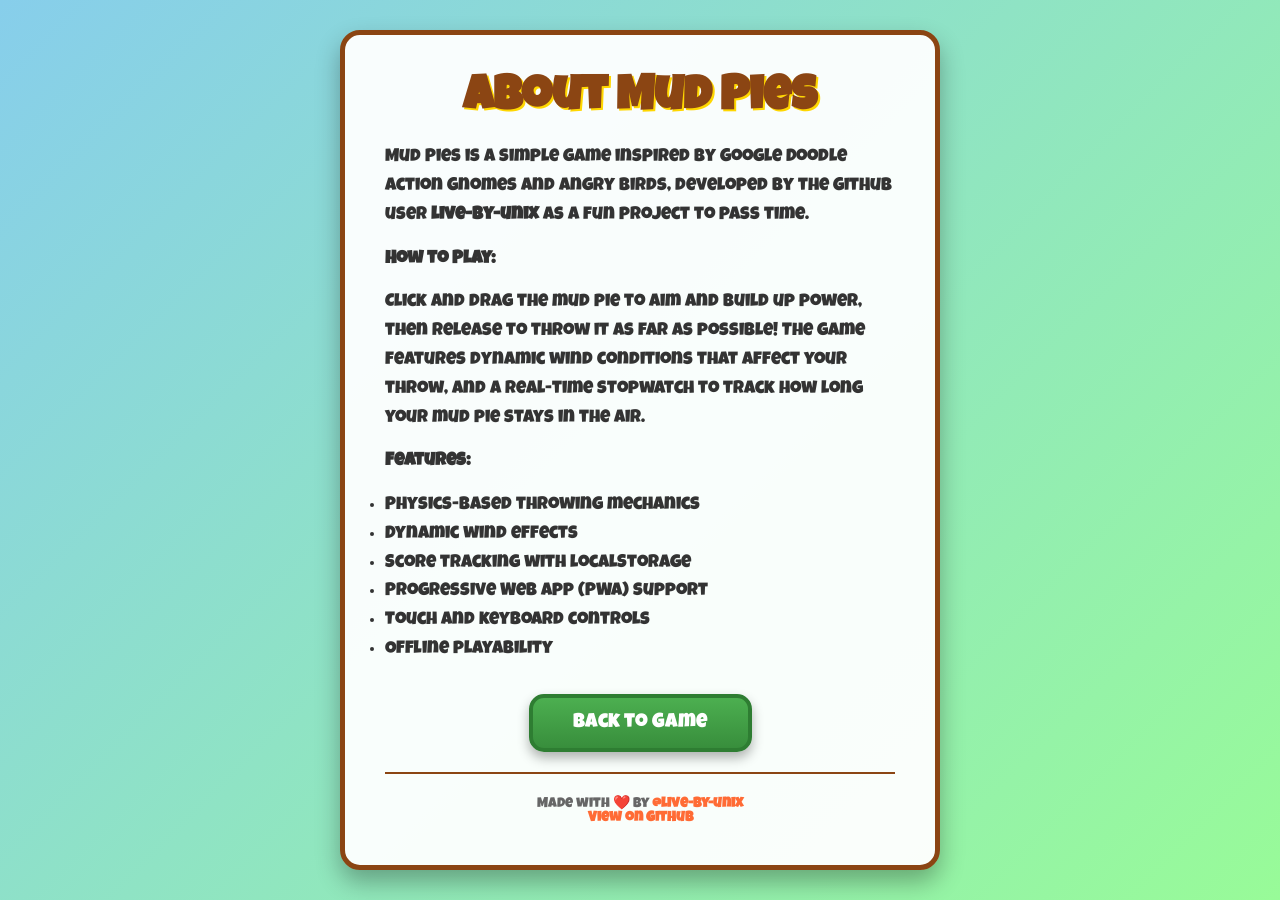
==== about.html @ 2669ea75 "fix: resolve all code errors, polish codebase, add README and about page, remove GitHub button" ====
<!DOCTYPE html>
<html lang="en">
<head>
    <meta charset="UTF-8">
    <meta name="viewport" content="width=device-width, initial-scale=1.0">
    <title>About - Mud Pies</title>
    <meta name="description" content="Learn more about the Mud Pies game.">
    <meta name="theme-color" content="#87CEEB">
    <link rel="preconnect" href="https://fonts.googleapis.com">
    <link rel="preconnect" href="https://fonts.gstatic.com" crossorigin>
    <link href="https://fonts.googleapis.com/css2?family=Luckiest+Guy&display=swap" rel="stylesheet">
    <style>
        * {
            margin: 0;
            padding: 0;
            box-sizing: border-box;
        }

        body {
            font-family: 'Luckiest Guy', cursive;
            background: linear-gradient(135deg, #87CEEB 0%, #98FB98 100%);
            min-height: 100vh;
            display: flex;
            align-items: center;
            justify-content: center;
            padding: 20px;
        }

        .about-container {
            background: rgba(255, 255, 255, 0.95);
            border: 5px solid #8B4513;
            border-radius: 20px;
            padding: 40px;
            max-width: 600px;
            box-shadow: 0 12px 24px rgba(0, 0, 0, 0.3);
            text-align: center;
        }

        h1 {
            font-size: 48px;
            color: #8B4513;
            text-shadow: 2px 2px 0 #FFD700;
            margin-bottom: 20px;
        }

        .content {
            font-size: 18px;
            color: #333;
            line-height: 1.6;
            margin-bottom: 30px;
            text-align: left;
        }

        .content p {
            margin-bottom: 15px;
        }

        .back-button {
            background: linear-gradient(180deg, #4CAF50 0%, #388E3C 100%);
            color: white;
            border: 4px solid #2E7D32;
            border-radius: 15px;
            padding: 15px 40px;
            font-size: 20px;
            font-family: 'Luckiest Guy', cursive;
            cursor: pointer;
            transition: transform 0.2s, box-shadow 0.2s;
            box-shadow: 0 6px 12px rgba(0, 0, 0, 0.3);
        }

        .back-button:hover {
            transform: scale(1.05);
            box-shadow: 0 8px 16px rgba(0, 0, 0, 0.4);
        }

        .back-button:active {
            transform: scale(0.98);
        }

        .dev-credit {
            margin-top: 20px;
            font-size: 14px;
            color: #666;
            border-top: 2px solid #8B4513;
            padding-top: 20px;
        }

        .dev-credit a {
            color: #FF6B35;
            text-decoration: none;
            font-weight: bold;
        }

        .dev-credit a:hover {
            text-decoration: underline;
        }

        @media (max-width: 600px) {
            .about-container {
                padding: 25px;
            }

            h1 {
                font-size: 36px;
            }

            .content {
                font-size: 16px;
            }

            .back-button {
                padding: 12px 30px;
                font-size: 18px;
            }
        }
    </style>
</head>
<body>
    <div class="about-container">
        <h1>About Mud Pies</h1>

        <div class="content">
            <p>Mud Pies is a simple game inspired by Google Doodle Action Gnomes and Angry Birds, developed by the GitHub user <strong>live-by-unix</strong> as a fun project to pass time.</p>

            <p><strong>How to Play:</strong></p>
            <p>Click and drag the mud pie to aim and build up power, then release to throw it as far as possible! The game features dynamic wind conditions that affect your throw, and a real-time stopwatch to track how long your mud pie stays in the air.</p>

            <p><strong>Features:</strong></p>
            <ul style="text-align: left; display: inline-block;">
                <li>Physics-based throwing mechanics</li>
                <li>Dynamic wind effects</li>
                <li>Score tracking with localStorage</li>
                <li>Progressive Web App (PWA) support</li>
                <li>Touch and keyboard controls</li>
                <li>Offline playability</li>
            </ul>
        </div>

        <button class="back-button" onclick="window.history.back()">Back to Game</button>

        <div class="dev-credit">
            <p>Made with ❤️ by <a href="https://github.com/live-by-unix" target="_blank">@live-by-unix</a></p>
            <p><a href="https://github.com/live-by-unix/mudpies" target="_blank">View on GitHub</a></p>
        </div>
    </div>
</body>
</html>
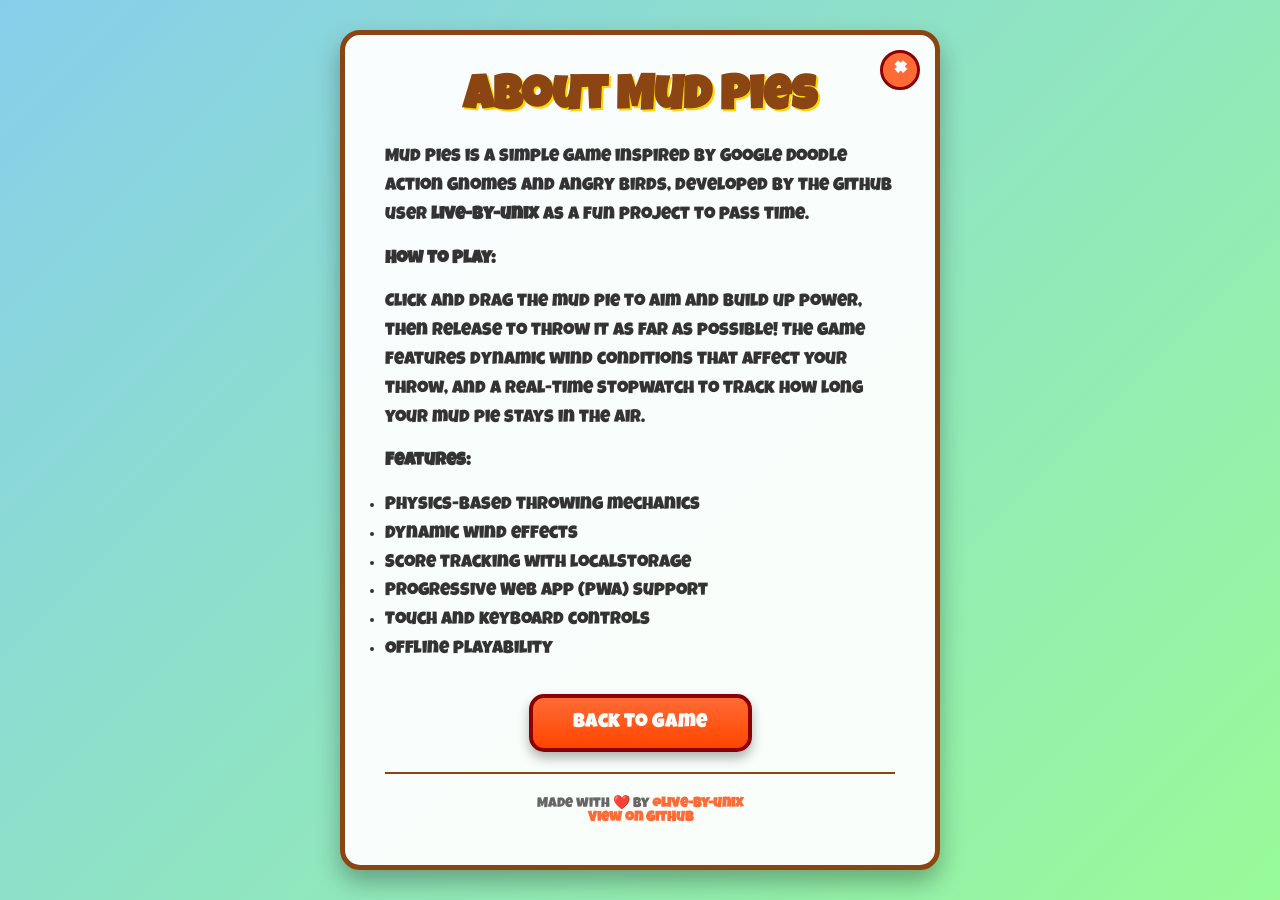
==== commit e0b659f7: "Add files via upload" ====
--- a/about.html
+++ b/about.html
@@ -34,6 +34,32 @@
             max-width: 600px;
             box-shadow: 0 12px 24px rgba(0, 0, 0, 0.3);
             text-align: center;
+            position: relative;
+        }
+
+        .close-button {
+            position: absolute;
+            top: 15px;
+            right: 15px;
+            background: #FF6B35;
+            color: white;
+            border: 3px solid #8B0000;
+            border-radius: 50%;
+            width: 40px;
+            height: 40px;
+            font-size: 28px;
+            font-weight: bold;
+            cursor: pointer;
+            transition: transform 0.2s, background 0.2s;
+            display: flex;
+            align-items: center;
+            justify-content: center;
+            font-family: 'Luckiest Guy', cursive;
+        }
+
+        .close-button:hover {
+            transform: scale(1.1);
+            background: #FF4500;
         }
 
         h1 {
@@ -56,9 +82,9 @@
         }
 
         .back-button {
-            background: linear-gradient(180deg, #4CAF50 0%, #388E3C 100%);
+            background: linear-gradient(180deg, #FF6B35 0%, #FF4500 100%);
             color: white;
-            border: 4px solid #2E7D32;
+            border: 4px solid #8B0000;
             border-radius: 15px;
             padding: 15px 40px;
             font-size: 20px;
@@ -71,6 +97,11 @@
         .back-button:hover {
             transform: scale(1.05);
             box-shadow: 0 8px 16px rgba(0, 0, 0, 0.4);
+        }
+
+        .back-button:focus {
+            outline: 3px solid #FFD700;
+            outline-offset: 2px;
         }
 
         .back-button:active {
@@ -117,6 +148,7 @@
 </head>
 <body>
     <div class="about-container">
+        <button class="close-button" onclick="window.history.back()">&times;</button>
         <h1>About Mud Pies</h1>
 
         <div class="content">
